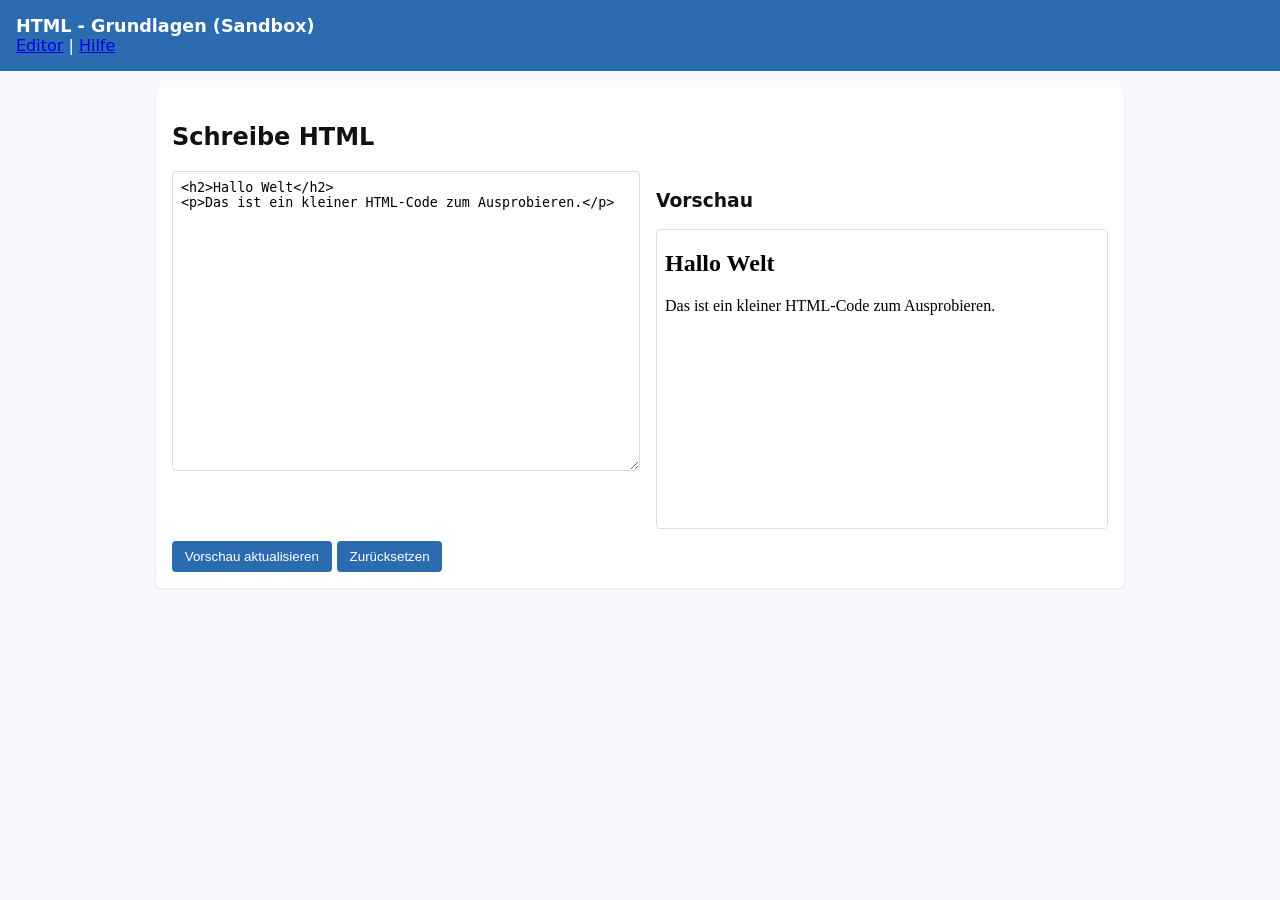
==== apps/html-grundlagen/index.html @ 76cbcf66 "initial commit" ====
<!doctype html>
<html lang="de">
  <head>
    <meta charset="utf-8" />
    <meta name="viewport" content="width=device-width,initial-scale=1" />
  <!-- Relativer base href: funktioniert lokal und wenn die App in docs/html-grundlagen/ liegt -->
  <base href="./">
    <title>HTML Grundlagen - Sandbox</title>
    <link rel="stylesheet" href="css/style.css">
  </head>
  <body>
    <header>
      <h1>HTML - Grundlagen (Sandbox)</h1>
      <nav>
        <a href="#/editor">Editor</a> | <a href="#/hilfe">Hilfe</a>
      </nav>
    </header>

    <main id="app"></main>

    <template id="editor-tpl">
      <section class="pane">
        <h2>Schreibe HTML</h2>
        <div class="cols">
          <textarea id="editor" aria-label="HTML Editor">&lt;h2&gt;Hallo Welt&lt;/h2&gt;
&lt;p&gt;Das ist ein kleiner HTML-Code zum Ausprobieren.&lt;/p&gt;</textarea>
          <div class="preview">
            <h3>Vorschau</h3>
            <iframe id="preview" sandbox="allow-same-origin"></iframe>
          </div>
        </div>
        <div class="controls">
          <button id="run">Vorschau aktualisieren</button>
          <button id="reset">Zurücksetzen</button>
        </div>
      </section>
    </template>

    <template id="hilfe-tpl">
      <section class="pane">
        <h2>Kurze Hilfe</h2>
        <ul>
          <li>HTML-Elemente stehen in spitzen Klammern, z. B. &lt;p&gt;Text&lt;/p&gt;.</li>
          <li>Probiere Überschriften (&lt;h1&gt;..&lt;h6&gt;), Absätze (&lt;p&gt;) und Listen (&lt;ul&gt;).</li>
          <li>Die Vorschau zeigt dein Ergebnis sofort an (bei Klick auf "Vorschau aktualisieren").</li>
        </ul>
      </section>
    </template>

    <script src="js/app.js" defer></script>
  </body>
</html>
---- apps/html-grundlagen/css/style.css ----
:root{--bg:#f7f9fc;--card:#fff;--accent:#2b6cb0}
*{box-sizing:border-box}
body{font-family:system-ui,-apple-system,Segoe UI,Roboto,Ubuntu,'Helvetica Neue',Arial;margin:0;background:var(--bg);color:#111}
header{background:var(--accent);color:#fff;padding:1rem}
header h1{margin:0;font-size:1.1rem}
main{padding:1rem;max-width:1000px;margin:0 auto}
.pane{background:var(--card);padding:1rem;border-radius:6px;box-shadow:0 1px 3px rgba(0,0,0,.08)}
.cols{display:flex;gap:1rem}
textarea{width:50%;height:300px;font-family:monospace;padding:.5rem;border:1px solid #ddd;border-radius:4px}
.preview{flex:1}
iframe#preview{width:100%;height:300px;border:1px solid #ddd;border-radius:4px}
.controls{margin-top:.5rem}
button{background:var(--accent);color:#fff;border:0;padding:.5rem .8rem;border-radius:4px;cursor:pointer}
@media(max-width:700px){.cols{flex-direction:column}textarea{width:100%}}
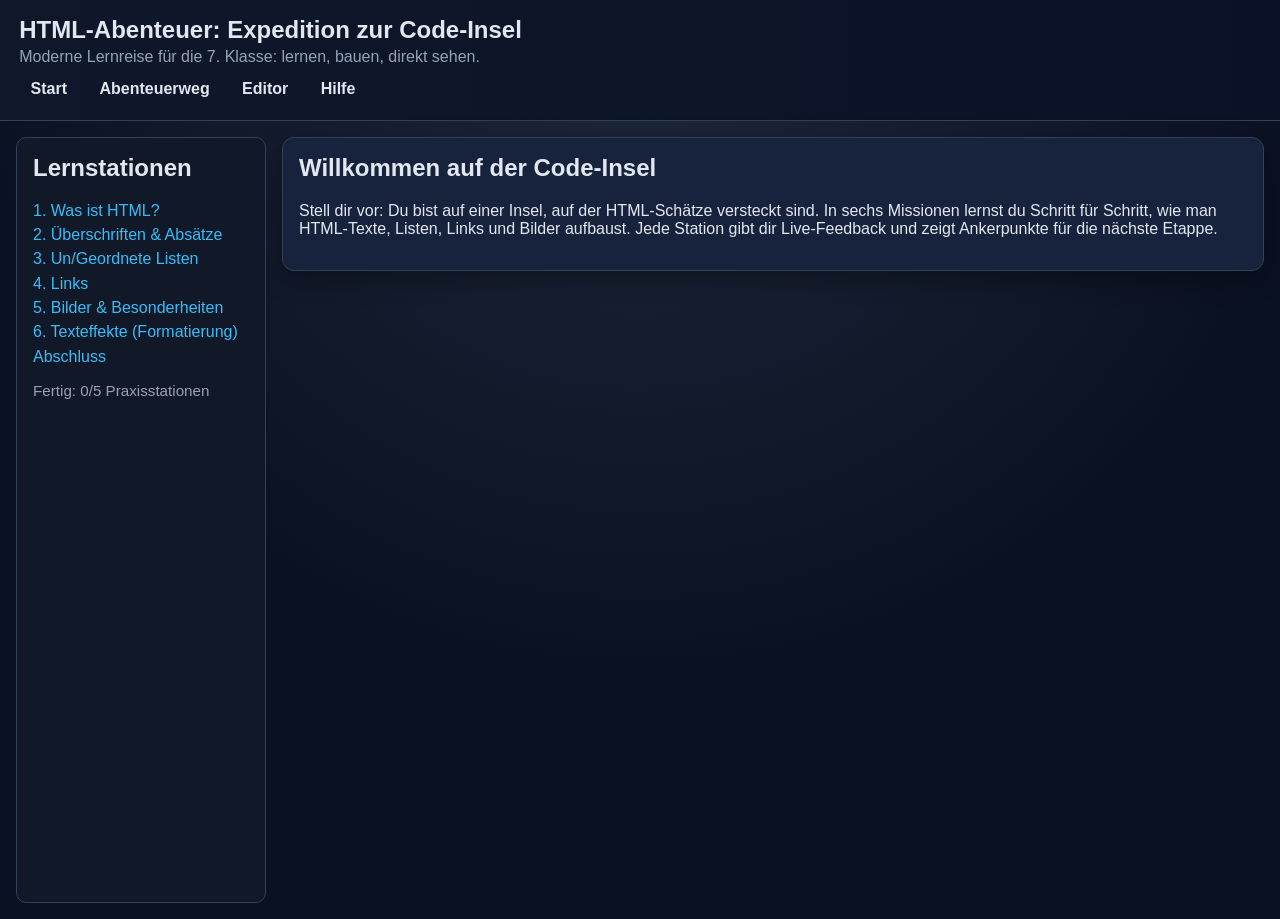
==== commit 4b26d902: "Erste grundlegender Aufbau der SPA. Styling und Seitenstruktur sind noch zu verbessern." ====
--- a/apps/html-grundlagen/index.html
+++ b/apps/html-grundlagen/index.html
@@ -3,49 +3,41 @@
   <head>
     <meta charset="utf-8" />
     <meta name="viewport" content="width=device-width,initial-scale=1" />
-  <!-- Relativer base href: funktioniert lokal und wenn die App in docs/html-grundlagen/ liegt -->
-  <base href="./">
-    <title>HTML Grundlagen - Sandbox</title>
+    <base href="./">
+    <title>HTML-Grundlagen - Abenteuerkurs</title>
     <link rel="stylesheet" href="css/style.css">
   </head>
   <body>
-    <header>
-      <h1>HTML - Grundlagen (Sandbox)</h1>
-      <nav>
-        <a href="#/editor">Editor</a> | <a href="#/hilfe">Hilfe</a>
+    <header class="main-header">
+      <div class="title-wrap">
+        <h1>HTML-Abenteuer: Expedition zur Code-Insel</h1>
+        <p>Moderne Lernreise für die 7. Klasse: lernen, bauen, direkt sehen.</p>
+      </div>
+      <nav class="topnav" aria-label="Sektionen">
+        <a href="#/start">Start</a>
+        <a href="#/abenteuer">Abenteuerweg</a>
+        <a href="#/editor">Editor</a>
+        <a href="#/hilfe">Hilfe</a>
       </nav>
     </header>
 
-    <main id="app"></main>
+    <div class="layout">
+      <aside class="sidebar" aria-label="Lernmodule">
+        <h2>Lernstationen</h2>
+        <ul>
+          <li><a href="#/modul/1">1. Was ist HTML?</a></li>
+          <li><a href="#/modul/2">2. Überschriften & Absätze</a></li>
+          <li><a href="#/modul/3">3. Un/Geordnete Listen</a></li>
+          <li><a href="#/modul/4">4. Links</a></li>
+          <li><a href="#/modul/5">5. Bilder & Besonderheiten</a></li>
+          <li><a href="#/modul/6">6. Texteffekte (Formatierung)</a></li>
+          <li><a href="#/modul/abschluss">Abschluss</a></li>
+        </ul>
+        <div id="progress"></div>
+      </aside>
 
-    <template id="editor-tpl">
-      <section class="pane">
-        <h2>Schreibe HTML</h2>
-        <div class="cols">
-          <textarea id="editor" aria-label="HTML Editor">&lt;h2&gt;Hallo Welt&lt;/h2&gt;
-&lt;p&gt;Das ist ein kleiner HTML-Code zum Ausprobieren.&lt;/p&gt;</textarea>
-          <div class="preview">
-            <h3>Vorschau</h3>
-            <iframe id="preview" sandbox="allow-same-origin"></iframe>
-          </div>
-        </div>
-        <div class="controls">
-          <button id="run">Vorschau aktualisieren</button>
-          <button id="reset">Zurücksetzen</button>
-        </div>
-      </section>
-    </template>
-
-    <template id="hilfe-tpl">
-      <section class="pane">
-        <h2>Kurze Hilfe</h2>
-        <ul>
-          <li>HTML-Elemente stehen in spitzen Klammern, z. B. &lt;p&gt;Text&lt;/p&gt;.</li>
-          <li>Probiere Überschriften (&lt;h1&gt;..&lt;h6&gt;), Absätze (&lt;p&gt;) und Listen (&lt;ul&gt;).</li>
-          <li>Die Vorschau zeigt dein Ergebnis sofort an (bei Klick auf "Vorschau aktualisieren").</li>
-        </ul>
-      </section>
-    </template>
+      <main id="app" class="content"></main>
+    </div>
 
     <script src="js/app.js" defer></script>
   </body>
--- a/apps/html-grundlagen/css/style.css
+++ b/apps/html-grundlagen/css/style.css
@@ -1,14 +1,212 @@
-:root{--bg:#f7f9fc;--card:#fff;--accent:#2b6cb0}
-*{box-sizing:border-box}
-body{font-family:system-ui,-apple-system,Segoe UI,Roboto,Ubuntu,'Helvetica Neue',Arial;margin:0;background:var(--bg);color:#111}
-header{background:var(--accent);color:#fff;padding:1rem}
-header h1{margin:0;font-size:1.1rem}
-main{padding:1rem;max-width:1000px;margin:0 auto}
-.pane{background:var(--card);padding:1rem;border-radius:6px;box-shadow:0 1px 3px rgba(0,0,0,.08)}
-.cols{display:flex;gap:1rem}
-textarea{width:50%;height:300px;font-family:monospace;padding:.5rem;border:1px solid #ddd;border-radius:4px}
-.preview{flex:1}
-iframe#preview{width:100%;height:300px;border:1px solid #ddd;border-radius:4px}
-.controls{margin-top:.5rem}
-button{background:var(--accent);color:#fff;border:0;padding:.5rem .8rem;border-radius:4px;cursor:pointer}
-@media(max-width:700px){.cols{flex-direction:column}textarea{width:100%}}
+:root {
+  --bg: #0f172a;
+  --surface: #111827;
+  --surface-2: #17233c;
+  --accent: #38bdf8;
+  --accent-2: #60a5fa;
+  --text: #e2e8f0;
+  --muted: #94a3b8;
+  --success: #22c55e;
+  --danger: #f43f5e;
+  --border: #334155;
+  --shadow: 0 8px 24px rgba(0, 0, 0, 0.35);
+}
+* { box-sizing: border-box; }
+body {
+  margin: 0;
+  font-family: 'Inter', 'Segoe UI', Roboto, Arial, sans-serif;
+  background: radial-gradient(circle at top, #1e293b, #0a1122 60%);
+  color: var(--text);
+}
+.main-header {
+  padding: 1rem 1.2rem;
+  border-bottom: 1px solid var(--border);
+  background: linear-gradient(90deg, #0f172a, #0a1228);
+}
+.title-wrap h1 {
+  margin: 0;
+  font-size: 1.5rem;
+}
+.title-wrap p {
+  margin: 0.25rem 0 0.5rem;
+  color: var(--muted);
+}
+.topnav {
+  display: flex;
+  flex-wrap: wrap;
+  gap: 0.6rem;
+}
+.topnav a {
+  color: var(--text);
+  text-decoration: none;
+  font-weight: 600;
+  border: 1px solid transparent;
+  border-radius: 0.45rem;
+  padding: 0.3rem 0.65rem;
+}
+.topnav a:hover,
+.topnav a:focus {
+  background: rgba(56, 189, 248, 0.2);
+  border-color: var(--accent);
+}
+.layout {
+  display: grid;
+  grid-template-columns: 250px 1fr;
+  gap: 1rem;
+  padding: 1rem;
+  max-width: 1400px;
+  margin: 0 auto;
+}
+.sidebar {
+  background: var(--surface);
+  border: 1px solid var(--border);
+  border-radius: 10px;
+  padding: 1rem;
+  height: calc(100vh - 134px);
+  position: sticky;
+  top: 1rem;
+  overflow: auto;
+}
+.sidebar h2 {
+  margin-top: 0;
+}
+.sidebar ul {
+  list-style: none;
+  margin: 0.6rem 0;
+  padding: 0;
+}
+.sidebar li {
+  margin: 0.4rem 0;
+}
+.sidebar a {
+  color: var(--accent);
+  text-decoration: none;
+}
+.sidebar a:hover,
+.sidebar a:focus {
+  text-decoration: underline;
+}
+#progress {
+  margin-top: 1rem;
+  color: var(--muted);
+  font-size: 0.95rem;
+}
+.content {
+  min-height: calc(100vh - 134px);
+}
+.pane {
+  background: var(--surface-2);
+  border: 1px solid var(--border);
+  border-radius: 12px;
+  box-shadow: var(--shadow);
+  padding: 1rem;
+  margin-bottom: 1rem;
+}
+.pane h2 {
+  margin-top: 0;
+}
+.cols {
+  display: grid;
+  grid-template-columns: 1fr 1fr;
+  gap: 1rem;
+  margin-top: 0.6rem;
+}
+.box {
+  background: #0f172a;
+  border: 1px solid var(--border);
+  border-radius: 10px;
+  padding: 0.75rem;
+}
+textarea,
+input,
+select {
+  width: 100%;
+  font-family: 'JetBrains Mono', monospace;
+  font-size: 1rem;
+  color: #e2e8f0;
+  background: #020617;
+  border: 1px solid var(--border);
+  border-radius: 8px;
+  padding: 0.8rem;
+  min-height: 220px;
+}
+textarea:focus,
+input:focus,
+select:focus {
+  outline: 2px dashed var(--accent);
+  outline-offset: 2px;
+}
+.status {
+  display: inline-flex;
+  align-items: center;
+  gap: 0.45rem;
+  font-weight: 600;
+}
+.status.success { color: var(--success); }
+.status.error { color: var(--danger); }
+.runde {
+  display: inline-block;
+  width: 13px;
+  height: 13px;
+  border-radius: 50%;
+}
+.runde.done { background: var(--success); }
+.runde.todo { background: var(--border); }
+button {
+  margin-top: 0.7rem;
+  border: 0;
+  border-radius: 8px;
+  padding: 0.64rem 0.95rem;
+  color: #fff;
+  background: linear-gradient(135deg, var(--accent), var(--accent-2));
+  cursor: pointer;
+  font-weight: 700;
+}
+button:hover { opacity: 0.95; }
+button.secondary {
+  background: #334155;
+}
+button.feedback {
+  font-size: 0.92rem;
+  margin-top: 0.4rem;
+}
+iframe#preview {
+  width: 100%;
+  border: 1px solid var(--border);
+  border-radius: 8px;
+  min-height: 240px;
+}
+.tooltip {
+  display: inline-block;
+  position: relative;
+  border-bottom: 1px dashed var(--muted);
+  cursor: help;
+}
+.tooltip span {
+  visibility: hidden;
+  opacity: 0;
+  width: 22rem;
+  background-color: #0f172a;
+  color: #e2e8f0;
+  text-align: left;
+  border: 1px solid var(--border);
+  border-radius: 8px;
+  padding: 0.6rem;
+  position: absolute;
+  z-index: 20;
+  bottom: 110%;
+  left: 0;
+  transition: opacity 0.2s;
+  line-height: 1.3;
+}
+.tooltip:hover span { visibility: visible; opacity: 1; }
+@media(max-width: 1100px) {
+  .layout { grid-template-columns: 1fr; }
+  .sidebar { position: relative; height: auto; top: 0; }
+  .cols { grid-template-columns: 1fr; }
+}
+@media(max-width: 640px) {
+  .title-wrap h1 { font-size: 1.2rem; }
+  .topnav { justify-content: center; }
+}
+
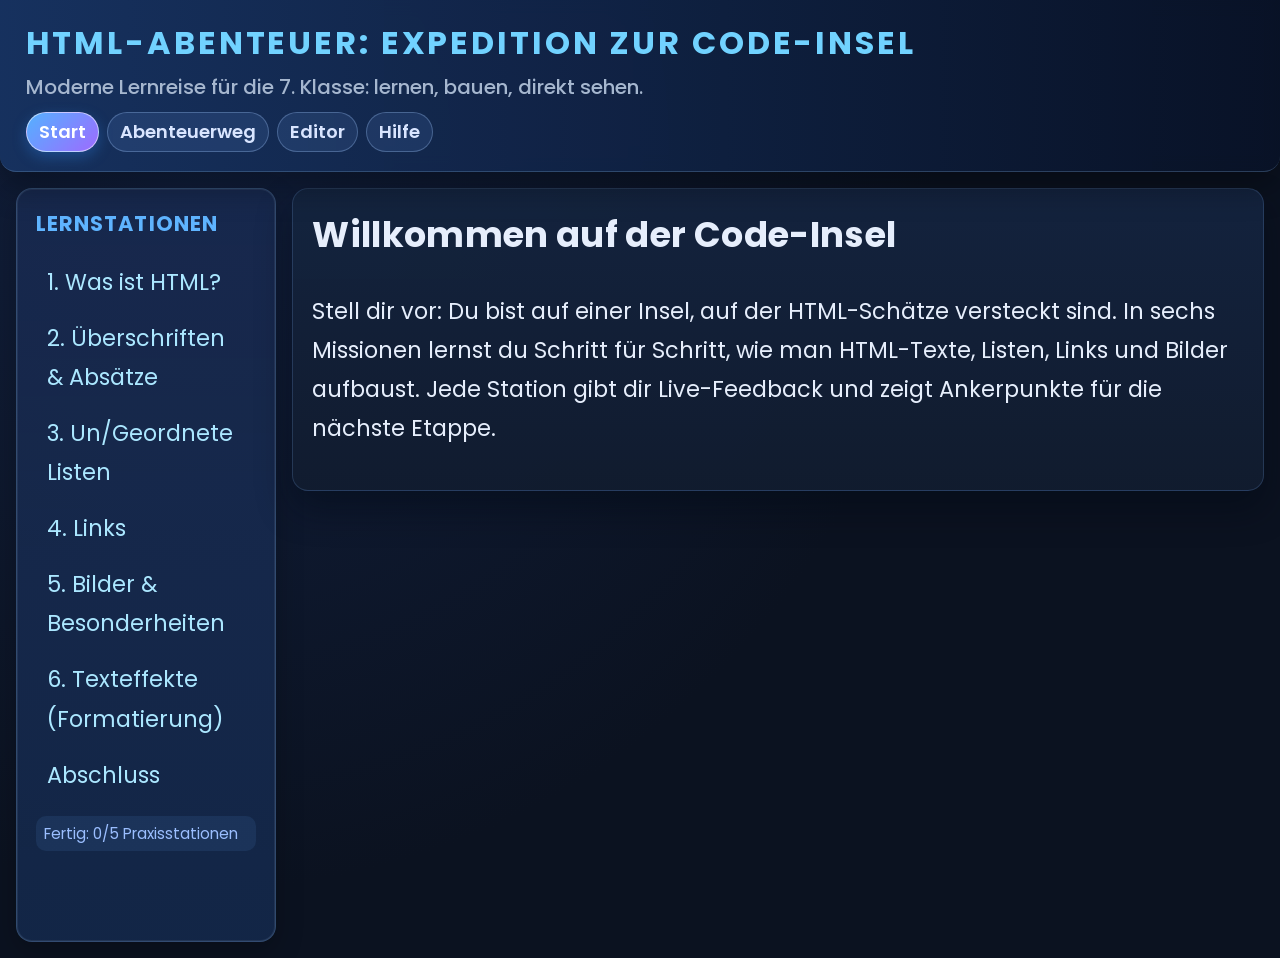
==== commit cb53ac67: "Styling verbessert: Highlight für aktuelle Lernstation in sidebar, abgeschlossene Lernstationen mit " ====
--- a/apps/html-grundlagen/index.html
+++ b/apps/html-grundlagen/index.html
@@ -5,6 +5,9 @@
     <meta name="viewport" content="width=device-width,initial-scale=1" />
     <base href="./">
     <title>HTML-Grundlagen - Abenteuerkurs</title>
+    <link rel="preconnect" href="https://fonts.googleapis.com">
+    <link rel="preconnect" href="https://fonts.gstatic.com" crossorigin>
+    <link href="https://fonts.googleapis.com/css2?family=Poppins:wght@400;500;600;700;800&family=Inter:wght@400;500;600;700&display=swap" rel="stylesheet">
     <link rel="stylesheet" href="css/style.css">
   </head>
   <body>
--- a/apps/html-grundlagen/css/style.css
+++ b/apps/html-grundlagen/css/style.css
@@ -1,110 +1,242 @@
 :root {
-  --bg: #0f172a;
-  --surface: #111827;
-  --surface-2: #17233c;
-  --accent: #38bdf8;
-  --accent-2: #60a5fa;
-  --text: #e2e8f0;
-  --muted: #94a3b8;
-  --success: #22c55e;
-  --danger: #f43f5e;
-  --border: #334155;
-  --shadow: 0 8px 24px rgba(0, 0, 0, 0.35);
+  --bg: #0b1220;
+  --surface: #111d34;
+  --surface-2: #1c2c4b;
+  --accent: #5fb4ff;
+  --accent-2: #71d2ff;
+  --text: #e6eefc;
+  --muted: #a6b7cf;
+  --success: #3ee9a1;
+  --danger: #ff5f7d;
+  --border: rgba(104, 143, 183, 0.35);
+  --shadow: 0 18px 35px rgba(1, 8, 20, 0.45);
+  --radius: 16px;
 }
 * { box-sizing: border-box; }
 body {
   margin: 0;
-  font-family: 'Inter', 'Segoe UI', Roboto, Arial, sans-serif;
-  background: radial-gradient(circle at top, #1e293b, #0a1122 60%);
+  font-family: 'Poppins', 'Inter', 'Segoe UI', Roboto, Arial, sans-serif;
+  background: radial-gradient(circle at 15% 15%, #111f3d 0%, #0b1220 55%);
   color: var(--text);
-}
+  font-size: 18px;
+  line-height: 1.55;
+  min-height: 100vh;
+}
+
+
+h1,h2,h3,h4,h5,h6 {
+  text-rendering: optimizeLegibility;
+  letter-spacing: 0.01em;
+}
+
 .main-header {
-  padding: 1rem 1.2rem;
+  padding: 1.15rem 1.6rem;
   border-bottom: 1px solid var(--border);
-  background: linear-gradient(90deg, #0f172a, #0a1228);
+  background: linear-gradient(90deg, rgba(23, 51, 98, 0.92), rgba(9, 18, 39, 0.94));
+  box-shadow: 0 16px 32px rgba(0,0,0,0.3);
+  backdrop-filter: blur(8px);
+  border-radius: 0 0 var(--radius) var(--radius);
+  position: sticky;
+  top: 0;
+  z-index: 20;
 }
 .title-wrap h1 {
   margin: 0;
-  font-size: 1.5rem;
+  font-size: 2rem;
+  color: var(--accent-2);
+  text-transform: uppercase;
+  letter-spacing: 0.09em;
 }
 .title-wrap p {
-  margin: 0.25rem 0 0.5rem;
+  margin: 0.25rem 0 0.55rem;
   color: var(--muted);
+  font-size: 1.25rem;
+  font-weight: 500;
 }
 .topnav {
   display: flex;
   flex-wrap: wrap;
-  gap: 0.6rem;
+  gap: 0.5rem;
 }
 .topnav a {
-  color: var(--text);
+  color: #d9e5ff;
   text-decoration: none;
   font-weight: 600;
-  border: 1px solid transparent;
-  border-radius: 0.45rem;
-  padding: 0.3rem 0.65rem;
+  border: 1px solid rgba(168, 205, 255, 0.3);
+  border-radius: 999px;
+  padding: 0.33rem 0.75rem;
+  background: rgba(127, 174, 248, 0.12);
+  transition: transform 0.2s ease, color 0.2s ease, background 0.2s ease, border 0.2s ease;
 }
 .topnav a:hover,
 .topnav a:focus {
-  background: rgba(56, 189, 248, 0.2);
-  border-color: var(--accent);
+  background: rgba(95, 186, 255, 0.23);
+  border-color: #80bfff;
+  color: var(--text);
+  transform: translateY(-1px);
+}.topnav a.active {
+  background: linear-gradient(135deg,#54b1ff,#9d6bff);
+  color: #ffffff;
+  border-color: rgba(255, 255, 255, 0.55);
+  box-shadow: 0 5px 14px rgba(39, 116, 204, 0.43);
 }
 .layout {
   display: grid;
-  grid-template-columns: 250px 1fr;
+  grid-template-columns: minmax(220px, min(45vw, 260px)) minmax(0, 1fr);
   gap: 1rem;
   padding: 1rem;
-  max-width: 1400px;
-  margin: 0 auto;
+  width: 100%;
+  max-width: 100%;
+  margin: 0;
+  align-items: start;
 }
 .sidebar {
-  background: var(--surface);
+  background: linear-gradient(180deg, rgba(24, 41, 78, 0.95), rgba(20, 41, 76, 0.87));
   border: 1px solid var(--border);
-  border-radius: 10px;
-  padding: 1rem;
-  height: calc(100vh - 134px);
+  border-radius: var(--radius);
+  padding: 1.2rem;
+  min-height: calc(100vh - 146px);
   position: sticky;
-  top: 1rem;
-  overflow: auto;
-}
+  top: 1.1rem;
+  overflow-y: auto;
+  overflow-x: hidden;
+  width: min(45vw, 280px);
+  max-width: 100%;
+  box-shadow: inset 0 0 0 1px rgba(214, 228, 255, 0.08), 0 10px 28px rgba(0,0,0,0.23);
+}
+.sidebar, .content {
+  min-width: 0;
+}
+
 .sidebar h2 {
   margin-top: 0;
+  color: var(--accent);
+  font-size: 1.3rem;
+  text-transform: uppercase;
+  letter-spacing: 0.05em;
 }
 .sidebar ul {
   list-style: none;
-  margin: 0.6rem 0;
+  margin: 0.7rem 0;
   padding: 0;
 }
 .sidebar li {
-  margin: 0.4rem 0;
+  margin: 0.35rem 0;
 }
 .sidebar a {
-  color: var(--accent);
+  color: #abe7ff;
   text-decoration: none;
+  display: inline-flex;
+  align-items: center;
+  border-radius: 8px;
+  padding: 0.35rem 0.7rem;
+  transition: background 0.25s ease;
 }
 .sidebar a:hover,
 .sidebar a:focus {
-  text-decoration: underline;
+  background: rgba(97, 165, 255, 0.17);
+}
+.sidebar a.active {
+  background: linear-gradient(135deg, rgba(78, 147, 255, 0.45), rgba(122, 101, 216, 0.43));
+  color: #ffffff;
+  font-weight: 700;
+  border-color: rgba(177, 204, 255, 0.5);
+}
+.sidebar a.completed {
+  color: #c7ffd6;
+  position: relative;
+  font-weight: 700;
+}
+.sidebar a.completed::after {
+  content: '✔';
+  position: absolute;
+  right: 8px;
+  top: 50%;
+  transform: translateY(-50%);
+  background: #1ca65f;
+  color: #ffffff;
+  border-radius: 999px;
+  width: 18px;
+  height: 18px;
+  display: inline-flex;
+  align-items: center;
+  justify-content: center;
+  font-size: 0.7rem;
 }
 #progress {
   margin-top: 1rem;
-  color: var(--muted);
+  color: #9bbeff;
   font-size: 0.95rem;
+  padding: 0.35rem 0.5rem;
+  border-radius: 10px;
+  background: rgba(57, 102, 156, 0.22);
 }
 .content {
-  min-height: calc(100vh - 134px);
-}
+  min-height: calc(100vh - 160px);
+  transition: background-color 0.3s ease;
+}
+.content:hover {
+  background-color: rgba(127, 178, 255, 0.04);
+}
+
 .pane {
-  background: var(--surface-2);
-  border: 1px solid var(--border);
-  border-radius: 12px;
+  background: linear-gradient(180deg, rgba(20, 36, 63, 0.96), rgba(17, 28, 47, 0.98));
+  border: 1px solid rgba(112, 155, 219, 0.22);
+  border-radius: var(--radius);
   box-shadow: var(--shadow);
-  padding: 1rem;
-  margin-bottom: 1rem;
+  padding: 1.2rem;
+  margin-bottom: 1.1rem;
+  transform: translateY(2px);
+  animation: paneFadeIn 0.45s ease-out forwards;
 }
 .pane h2 {
   margin-top: 0;
-}
+  font-size: 2.2rem;
+}
+
+@keyframes paneFadeIn {
+  from { opacity: 0; transform: translateY(12px); }
+  to { opacity: 1; transform: translateY(0); }
+}
+.pane h3 {
+  font-size: 1.45rem;
+  color: var(--text);
+}
+.pane p,
+.sidebar p,
+.sidebar ul,
+.sidebar li {
+  font-size: 1.4rem;
+  line-height: 1.75;
+}
+
+.code,
+.inline-code {
+  font-family: 'JetBrains Mono', 'Courier New', monospace;
+  font-size: 1.05em;
+  color: #b6feff;
+  background: rgba(55, 200, 255, 0.18);
+  padding: 0.14rem 0.25rem;
+  border-radius: 6px;
+  white-space: pre-wrap;
+}
+
+.important {
+  color: #84d2ff;
+  background: rgba(46, 142, 250, 0.16);
+  font-weight: 700;
+  border-left: 3px solid #36a8ff;
+  padding-left: 0.38rem;
+}
+
+.punch {
+  color: #ff7de8;
+  background: rgba(255, 93, 214, 0.17);
+  font-weight: 700;
+  border-radius: 8px;
+  padding: 0.08rem 0.17rem;
+}
+
 .cols {
   display: grid;
   grid-template-columns: 1fr 1fr;
@@ -122,14 +254,15 @@
 select {
   width: 100%;
   font-family: 'JetBrains Mono', monospace;
-  font-size: 1rem;
+  font-size: 1.2rem;
   color: #e2e8f0;
   background: #020617;
   border: 1px solid var(--border);
   border-radius: 8px;
-  padding: 0.8rem;
-  min-height: 220px;
-}
+  padding: 0.85rem;
+  min-height: 260px;
+}
+
 textarea:focus,
 input:focus,
 select:focus {
@@ -149,32 +282,42 @@
   width: 13px;
   height: 13px;
   border-radius: 50%;
+  border: 1px solid rgba(255,255,255,0.15);
 }
 .runde.done { background: var(--success); }
 .runde.todo { background: var(--border); }
 button {
   margin-top: 0.7rem;
   border: 0;
-  border-radius: 8px;
-  padding: 0.64rem 0.95rem;
+  border-radius: 12px;
+  padding: 0.72rem 1rem;
   color: #fff;
-  background: linear-gradient(135deg, var(--accent), var(--accent-2));
+  background: linear-gradient(135deg, #4cb9ff, #68e2f8);
   cursor: pointer;
   font-weight: 700;
-}
-button:hover { opacity: 0.95; }
+  box-shadow: 0 8px 18px rgba(7, 102, 207, 0.28);
+  transition: transform 0.2s ease, filter 0.2s ease;
+}
+button:hover,
+button:focus {
+  transform: translateY(-1px);
+  filter: brightness(1.05);
+}
 button.secondary {
   background: #334155;
+  color: #e8f0ff;
 }
 button.feedback {
   font-size: 0.92rem;
   margin-top: 0.4rem;
+  background: #2c3f6f;
 }
 iframe#preview {
   width: 100%;
-  border: 1px solid var(--border);
-  border-radius: 8px;
-  min-height: 240px;
+  border: 1px solid rgba(129, 166, 208, 0.35);
+  border-radius: 14px;
+  min-height: 560px !important;
+  height: min(80vh, 860px) !important;
 }
 .tooltip {
   display: inline-block;
@@ -190,7 +333,7 @@
   color: #e2e8f0;
   text-align: left;
   border: 1px solid var(--border);
-  border-radius: 8px;
+  border-radius: 10px;
   padding: 0.6rem;
   position: absolute;
   z-index: 20;
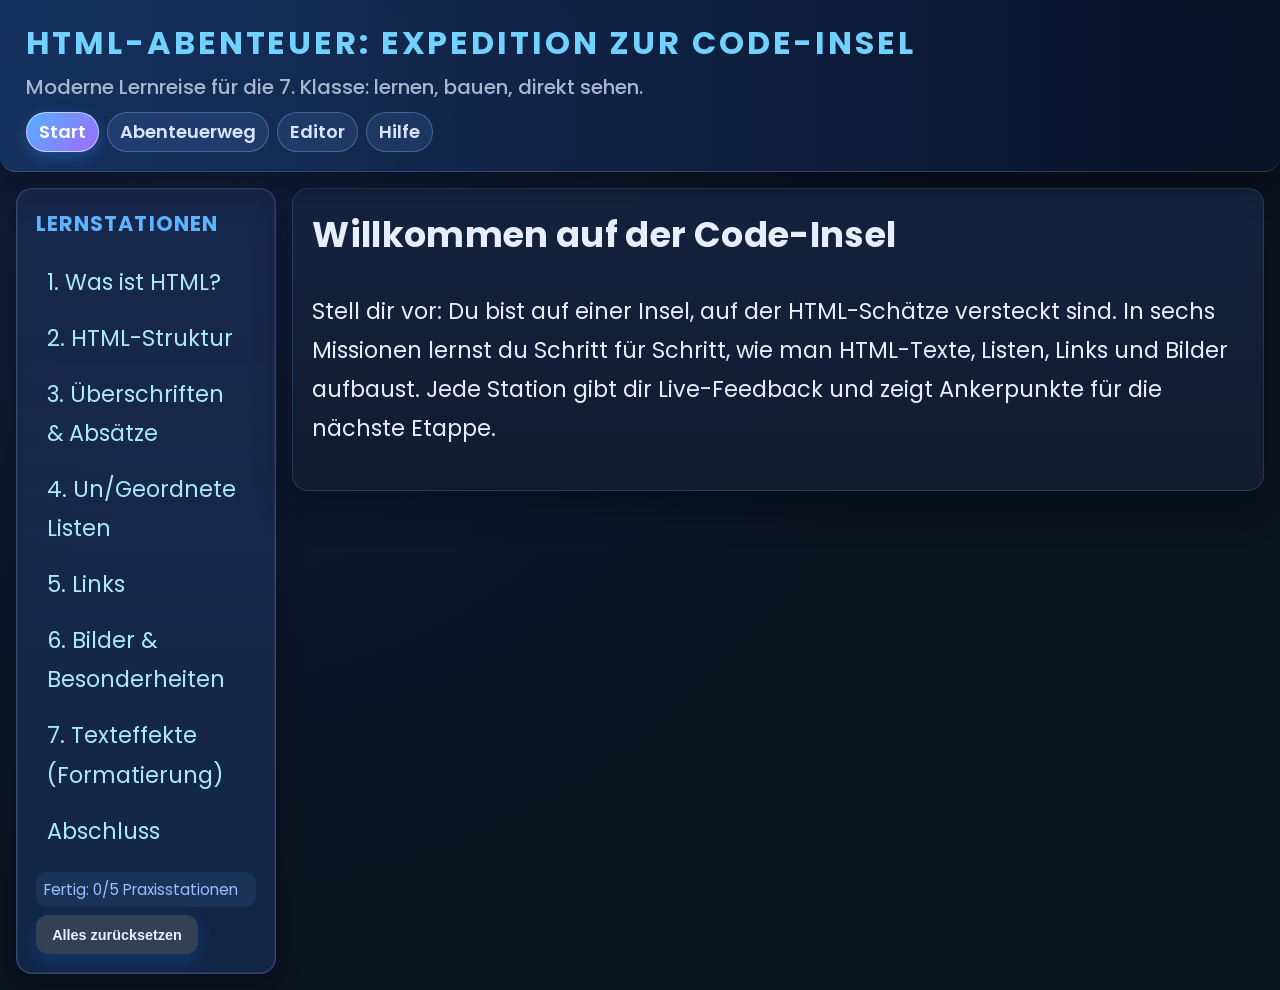
==== commit e52ce258: "Modul für HTMl-Struktur ergänzt" ====
--- a/apps/html-grundlagen/index.html
+++ b/apps/html-grundlagen/index.html
@@ -29,14 +29,16 @@
         <h2>Lernstationen</h2>
         <ul>
           <li><a href="#/modul/1">1. Was ist HTML?</a></li>
-          <li><a href="#/modul/2">2. Überschriften & Absätze</a></li>
-          <li><a href="#/modul/3">3. Un/Geordnete Listen</a></li>
-          <li><a href="#/modul/4">4. Links</a></li>
-          <li><a href="#/modul/5">5. Bilder & Besonderheiten</a></li>
-          <li><a href="#/modul/6">6. Texteffekte (Formatierung)</a></li>
+          <li><a href="#/modul/2">2. HTML-Struktur</a></li>
+          <li><a href="#/modul/3">3. Überschriften & Absätze</a></li>
+          <li><a href="#/modul/4">4. Un/Geordnete Listen</a></li>
+          <li><a href="#/modul/5">5. Links</a></li>
+          <li><a href="#/modul/6">6. Bilder & Besonderheiten</a></li>
+          <li><a href="#/modul/7">7. Texteffekte (Formatierung)</a></li>
           <li><a href="#/modul/abschluss">Abschluss</a></li>
         </ul>
         <div id="progress"></div>
+        <button id="reset-btn" class="secondary" style="font-size:0.9rem;margin-top:0.5rem;">Alles zurücksetzen</button>
       </aside>
 
       <main id="app" class="content"></main>
